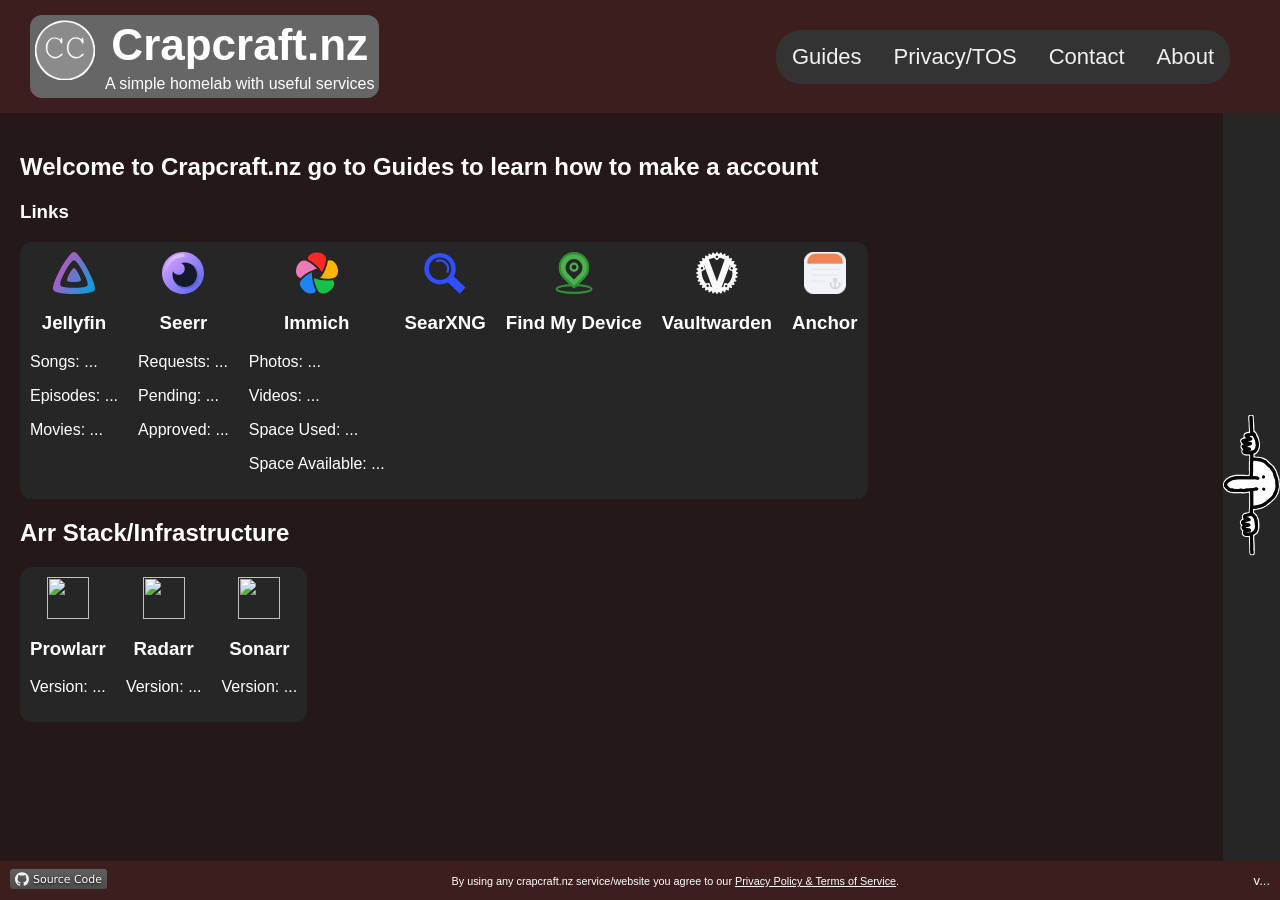
==== website/index.html @ 44bacd8b "removing fmhy" ====
<!doctype html>
<html lang="en">
    <head>
        <meta charset="UTF-8" />
        <meta name="viewport" content="width=device-width, initial-scale=1.0" />

        <title>Crapcraft.nz</title>

        <link rel="icon" type="image/x-icon" href="/images/favicon.ico" />

        <link href="mobile.css" rel="stylesheet" media="all" />
        <link href="styles.css" rel="stylesheet" media="screen and (width >= 600px)" />
    </head>
    <body>
        <header>
            <div class="header-top">
                <div class="header-box">
                    <img src="./images/logo.svg" alt="logo"></img>
                    <div class="header-front-text">
                        <h1>Crapcraft.nz</h1>
                        <p>A simple homelab with useful services</p>
                    </div>
                </div>
                <ul class="topnav">
                    <li><a href="./guides/">Guides</a></li>
                    <li><a href="./privacy/">Privacy/TOS</a></li>
                    <li><a href="./contact/">Contact</a></li>
                    <li><a href="./about/">About</a></li>
                </ul>
                <div id="mySidebar" class="sidebar">
                    <a href="javascript:void(0)" class="closebtn" onclick="closeNav()">&times;</a>
                    <a href="./guides/">Guides</a>
                    <a href="./privacy/">Privacy/TOS</a>
                    <a href="./contact/">Contact</a>
                    <a href="./about/">About</a>
                </div>
                <div id="button">
                    <button class="openbtn" onclick="openNav()">&#9776;</button>
                </div>
            </div>
            <div id="currentTime"></div>
        </header>
        <main>
            <article>
                <h2>Welcome to Crapcraft.nz go to Guides to learn how to make a account</h2>
                <h3>Links</h3>
                <div class="article-links">
                    <div class="article-box">
                        <a href="https://jellyfin.crapcraft.nz">
                            <img src="images/jellyfin.svg" style="width: 42px; height: 42px; align-items: center;" />
                        </a>
                        <h3><a href="https://jellyfin.crapcraft.nz">Jellyfin</a></h3>
                        <p>Songs: <span id="song-count">...</span></p>
                        <p>Episodes: <span id="series-count">...</span></p>
                        <p>Movies: <span id="movie-count">...</span></p>
                    </div>
                    <div class="article-box">
                        <a href="https://seerr.crapcraft.nz">
                            <img src="images/seerr.svg" style="width: 42px; height: 42px" />
                        </a>
                        <h3><a href="https://seerr.crapcraft.nz">Seerr</a></h3>
                        <p>Requests: <span id="requests-total">...</span></p>
                        <p>Pending: <span id="requests-pending">...</span></p>
                        <p>Approved: <span id="requests-approved">...</span></p>
                    </div>
                    <div class="article-box">
                        <a href="https://photos.crapcraft.nz">
                            <img src="images/immich.svg" style="width: 42px; height: 42px" />
                        </a>
                        <h3><a href="https://photos.crapcraft.nz">Immich</a></h3>
                        <p>Photos: <span id="immich-photos">...</span></p>
                        <p>Videos: <span id="immich-videos">...</span></p>
                        <p>Space Used: <span id="immich-disk">...</span></p>
                        <p>Space Available: <span id="immich-diskav">...</span></p>
                    </div>
                    <div class="article-box">
                        <a href="https://searxng.crapcraft.nz">
                            <img src="images/searxng.svg" style="width: 42px; height: 42px" />
                        </a>
                        <h3><a href="https://searxng.crapcraft.nz">SearXNG</a></h3>
                    </div>
                    <div class="article-box">
                        <a href="https://fmd.crapcraft.nz">
                            <img src="images/fmd.svg" style="width: 42px; height: 42px" />
                        </a>
                        <h3><a href="https://fmd.crapcraft.nz">Find My Device</a></h3>
                    </div>
                    <div class="article-box">
                        <a href="https://vault.crapcraft.nz">
                            <img src="images/vaultwarden.svg" style="width: 42px; height: 42px" />
                        </a>
                        <h3><a href="https://vault.crapcraft.nz">Vaultwarden</a></h3>
                    </div>
                    <div class="article-box">
                        <a href="https://notes.crapcraft.nz">
                            <img src="images/anchor.svg" style="width: 42px; height: 42px" />
                        </a>
                        <h3><a href="https://notes.crapcraft.nz">Anchor</a></h3>
                    </div>
                </div>
                <h2>Arr Stack/Infrastructure</h2>
                <div class="article-links">
                    <div class="article-box">
                        <a href="https://prowlarr.crapcraft.nz">
                            <img src="images/prowlarr.svg" style="width: 42px; height: 42px; align-items: center;" />
                        </a>
                        <h3><a href="https://Prowlarr.crapcraft.nz">Prowlarr</a></h3>
                        <p>Version: <span id="prowlarr-version">...</span></p>
                    </div>
                    <div class="article-box">
                        <a href="https://radarr.crapcraft.nz">
                            <img src="images/radarr.svg" style="width: 42px; height: 42px; align-items: center;" />
                        </a>
                        <h3><a href="https://radarr.crapcraft.nz">Radarr</a></h3>
                        <p>Version: <span id="radarr-version">...</span></p>
                    </div>
                    <div class="article-box">
                        <a href="https://sonarr.crapcraft.nz">
                            <img src="images/sonarr.svg" style="width: 42px; height: 42px; align-items: center;" />
                        </a>
                        <h3><a href="https://sonarr.crapcraft.nz">Sonarr</a></h3>
                        <p>Version: <span id="sonarr-version">...</span></p>
                    </div>
                </div>
            </article>
            <nav>
                <a href="https://en.wikipedia.org/wiki/Kilroy_was_here">
                    <img src="images/kilroy.svg" alt="Kilroy"/>
                </a>
            </nav>
        </main>
        <footer>
            <a href="https://github.com/Crapcraft/Crapcraft.nz">
                <img src="images/source-code.svg" alt="Github logo"/>
            </a>
            <div class="footer-content">
                <p>
                    <small
                        >By using any crapcraft.nz service/website you agree to our
                        <a href="./privacy/">Privacy Policy & Terms of Service</a>.</small
                    >
                </p>
            </div>
            <div class="footer-version">
                <p>v<span id="version">...</span></p>
            </div>
        </footer>
        <script src="javascript/stats.js"></script><!-- this script grabs the data from stats.json and sets it so the html is able to grab and display the data-->
        <script src="javascript/version.js"></script><!-- this script is simply to make updating the version number more easy by editing one file instead of all the files manually -->
        <script src="javascript/time.js"></script>
        <script src="javascript/mobilenav.js"></script>
    </body>
</html>
---- website/mobile.css ----
* {
  box-sizing: border-box;
}

body {
  margin: 0;
  font-family: Arial, Helvetica, sans-serif;
  min-height: 100vh;
  display: flex;
  flex-direction: column;
  overflow-x: hidden;
  overflow-y: auto;
  min-height: 0;
}

header {
  background-color: #3d1e1e;
  padding: 15px 30px;
  color: white;
  display: flex;
}

.header-top {
  display: flex;
  align-items: center;
  text-align: center;
  gap: 20px;
  font-size: 22px;
}

.header-box {
  display: flex;
  flex-wrap: wrap;
  align-items: flex-start;
  border-radius: 12px;
  padding: 5px;
  background-color: #666;
  color: white;
}

#currentTime {
  display: none;
}

header img {
  height: 0px;
  width: 0;
  visibility: hidden;
}

header a {
  text-decoration: none;
}

.header-front-text h1 {
  margin: 0;
}

.header-front-text p {
  margin: 5px 0 0;
  font-size: 16px;
}

nav {
  width: 0%;
}

nav img {
  width: 0%;
}

article {
  padding: 20px;
  width: 100%;
  background-color: #241818;
  color: white;
}

.article-links {
  display: inline-flex;
  flex-wrap: wrap;
  gap: 10px;
  align-items: flex-start;
  border-radius: 12px;
  padding: 5px;
  background-color: #262626;
  color: white;
}

.article-box {
  padding: 5px;
}

.article-box h3 {
  display: flex;
  flex-direction: column;
  align-items: center;
}

.article-box a {
  display: flex;
  flex-direction: column;
  align-items: center;
  text-decoration: none;
  color: white;
}

header a {
  text-decoration: none;
  color: white;
}

section::after {
  content: "";
  display: table;
  clear: both;
}

.badge {
  background-color: red;
  color: white;
  padding: 4px 8px;
  text-align: center;
  border-radius: 5px;
}

footer {
  background-color: #3d1e1e;
  padding: 8px 10px;
  color: white;
  width: 100%;
  font-size: 13px;
  display: flex;
  justify-content: space-between;
  align-items: center;
  left: 0;
  bottom: 0;
}

.footer-content {
  flex: 1;
  text-align: center;
}

.footer-version {
  white-space: nowrap;
  padding-left: 10px;
}

footer p {
  margin: 3px 0;
}

footer a {
  color: #ffffff;
}

main {
  display: flex;
  flex: 1;
}

/* Style the topnav */
ul.topnav {
  display: none;
}

/* Style links in topnav */
ul.topnav li a {
  display: block;
  color: #f1f1f1;
  padding: 14px 16px;
  text-decoration: none;
}

.topnav a:hover {
  background-color: #dddddd;
  color: black;
  border-radius: 25px;
}

/* The sidebar menu */
.sidebar {
  height: 100%; /* 100% Full-height */
  width: 0; /* 0 width - change this with JavaScript */
  position: fixed; /* Stay in place */
  z-index: 1; /* Stay on top */
  top: 0;
  left: 0;
  background-color: #111; /* Black*/
  overflow-x: hidden; /* Disable horizontal scroll */
  padding-top: 60px; /* Place content 60px from the top */
  transition: 0.5s; /* 0.5 second transition effect to slide in the sidebar */
}

/* The sidebar links */
.sidebar a {
  padding: 8px 8px 8px 32px;
  text-decoration: none;
  font-size: 25px;
  color: #818181;
  display: block;
  transition: 0.3s;
}

/* When you mouse over the navigation links, change their color */
.sidebar a:hover {
  color: #f1f1f1;
}

/* Position and style the close button (top right corner) */
.sidebar .closebtn {
  position: absolute;
  top: 0;
  right: 25px;
  font-size: 36px;
  margin-left: 50px;
}

/* The button used to open the sidebar */
.openbtn {
  font-size: 20px;
  cursor: pointer;
  background-color: #111;
  color: white;
  padding: 10px 15px;
  border: none;
  border-radius: 12px;
}

.openbtn:hover {
  background-color: #444;
}
---- website/styles.css ----
* {
  box-sizing: border-box;
}

body {
  margin: 0;
  font-family: Arial, Helvetica, sans-serif;
  min-height: 100vh;
  display: flex;
  flex-direction: column;
  overflow: hidden;
}

header {
  background-color: #3d1e1e;
  padding: 15px 30px;
  color: white;
  display: flex;
  flex-direction: column;
  gap: 10px;
}

.header-top {
  display: flex;
  align-items: center;
  text-align: center;
  gap: 20px;
  font-size: 22px;
}

.header-box {
  display: flex;
  flex-wrap: wrap;
  gap: 10px;
  align-items: flex-start;
  border-radius: 12px;
  padding: 5px;
  background-color: #666;
  color: white;
}

#currentTime {
  visibility: visible;
  width: 100%;
  text-align: left;
  font-size: 14px;
}

header img {
  height: 60px;
  width: auto;
  visibility: visible;
}

header a {
  text-decoration: none;
}

.header-front-text h1 {
  margin: 0;
}

.header-front-text p {
  margin: 5px 0 0;
  font-size: 16px;
}

nav {
  width: 60px;
  overflow: hidden;
  display: flex;
  align-items: center;
  justify-content: center;
  background: #262626;
}

nav img {
  width: auto;
  height: 60px;
  transform: rotate(90deg);
}

article {
  padding: 20px;
  width: 100%;
  background-color: #241818;
  color: white;
}

.article-links {
  display: inline-flex;
  flex-wrap: wrap;
  gap: 10px;
  align-items: flex-start;
  border-radius: 12px;
  padding: 5px;
  background-color: #262626;
  color: white;
}

.article-box {
  padding: 5px;
}

.article-box h3 {
  display: flex;
  flex-direction: column;
  align-items: center;
}

.article-box a {
  display: flex;
  flex-direction: column;
  align-items: center;
  text-decoration: none;
  color: white;
}

header a {
  text-decoration: none;
  color: white;
}

section::after {
  content: "";
  display: table;
  clear: both;
}

.badge {
  background-color: red;
  color: white;
  padding: 4px 8px;
  text-align: center;
  border-radius: 5px;
}

footer {
  background-color: #3d1e1e;
  padding: 8px 10px;
  color: white;
  width: 100%;
  font-size: 13px;
  display: flex;
  justify-content: space-between;
  align-items: center;
}

.footer-content {
  flex: 1;
  text-align: center;
}

.footer-version {
  white-space: nowrap;
  padding-left: 10px;
}

footer p {
  margin: 3px 0;
}

footer a {
  color: #ffffff;
}

main {
  display: flex;
  flex: 1;
}

/* Style the topnav */
ul.topnav {
  margin: 0 0 0 auto;
  display: flex;
  list-style-type: none;
  padding: 0;
  background-color: #333333;
  border-radius: 25px;
  width: auto;
  height: auto;
  visibility: visible;
}

/* Style links in topnav */
ul.topnav li a {
  display: block;
  color: #f1f1f1;
  padding: 14px 16px;
  visibility: visible;
  text-decoration: none;
}

.topnav a:hover {
  background-color: #dddddd;
  color: black;
  border-radius: 25px;
}

/* The sidebar menu */
.sidebar {
  height: 0; /* 100% Full-height */
  width: 0; /* 0 width - change this with JavaScript */
  position: fixed; /* Stay in place */
  z-index: 1; /* Stay on top */
  top: 0;
  left: 0;
  background-color: #111; /* Black*/
  overflow-x: hidden; /* Disable horizontal scroll */
  padding-top: 60px; /* Place content 60px from the top */
  transition: 0.5s; /* 0.5 second transition effect to slide in the sidebar */
}

/* The sidebar links */
.sidebar a {
  padding: 8px 8px 8px 32px;
  text-decoration: none;
  font-size: 25px;
  color: #818181;
  display: block;
  transition: 0.3s;
}

/* When you mouse over the navigation links, change their color */
.sidebar a:hover {
  color: #f1f1f1;
}

/* Position and style the close button (top right corner) */
.sidebar .closebtn {
  position: absolute;
  top: 0;
  right: 25px;
  font-size: 36px;
  margin-left: 50px;
}

/* The button used to open the sidebar */
.openbtn {
  font-size: 2px;
  cursor: pointer;
  background-color: #111;
  color: white;
  padding: 10px 15px;
  border: none;
  border-radius: 12px;
  display: none;
}

.openbtn:hover {
  background-color: #444;
}
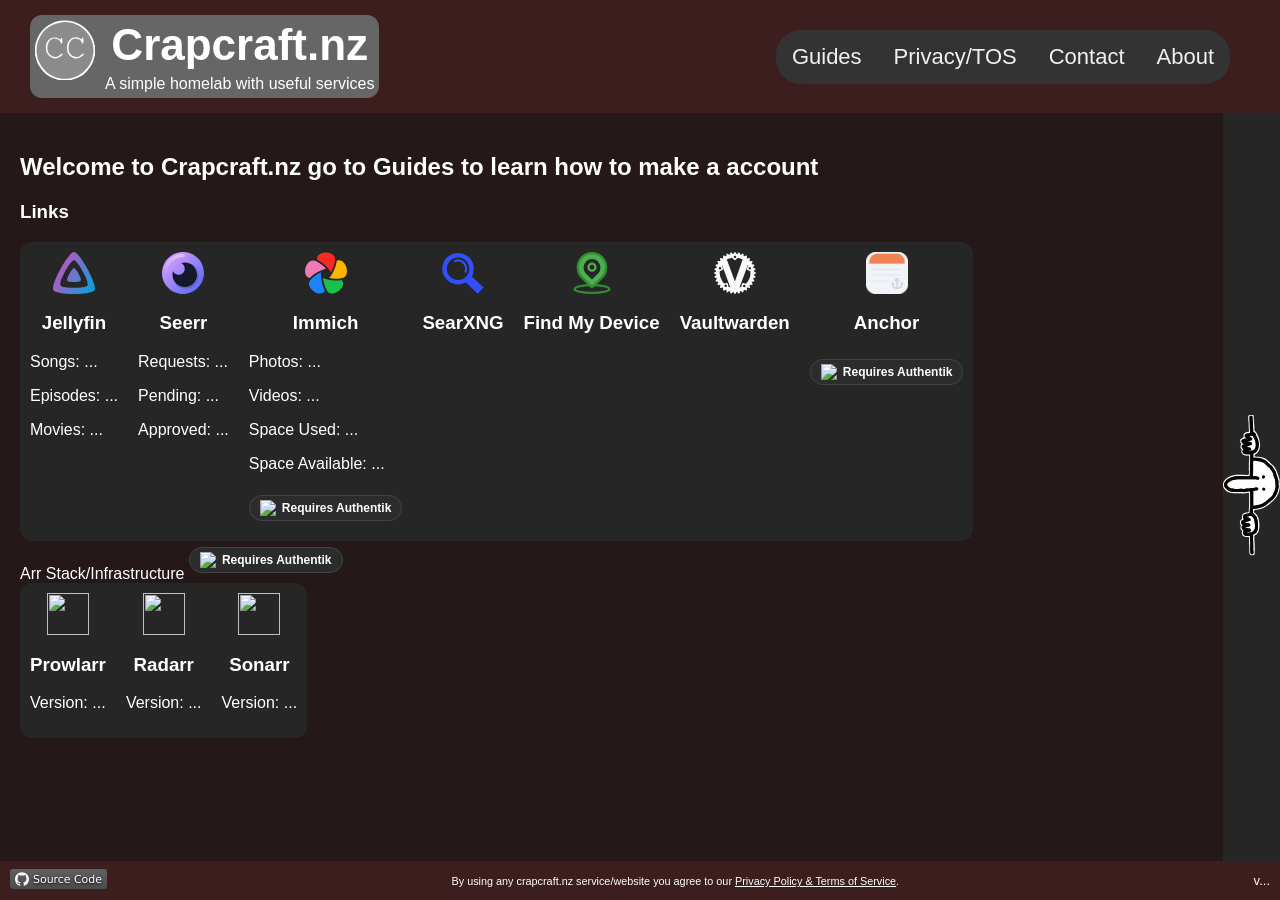
==== commit 4a5361e2: "adding requires authentik tag to services that use it for protection or auth" ====
--- a/website/index.html
+++ b/website/index.html
@@ -72,6 +72,13 @@
                         <p>Videos: <span id="immich-videos">...</span></p>
                         <p>Space Used: <span id="immich-disk">...</span></p>
                         <p>Space Available: <span id="immich-diskav">...</span></p>
+                        <span class="authentik-tag">
+                            <img
+                                src="https://cdn.jsdelivr.net/gh/homarr-labs/dashboard-icons/svg/authentik.svg"
+                                alt="Authentik"
+                            />
+                            Requires Authentik
+                        </span>
                     </div>
                     <div class="article-box">
                         <a href="https://searxng.crapcraft.nz">
@@ -96,9 +103,25 @@
                             <img src="images/anchor.svg" style="width: 42px; height: 42px" />
                         </a>
                         <h3><a href="https://notes.crapcraft.nz">Anchor</a></h3>
+                        <span class="authentik-tag">
+                            <img
+                                src="https://cdn.jsdelivr.net/gh/homarr-labs/dashboard-icons/svg/authentik.svg"
+                                alt="Authentik"
+                            />
+                            Requires Authentik
+                        </span>
                     </div>
                 </div>
-                <h2>Arr Stack/Infrastructure</h2>
+                <div class="arr-title"
+                    <h2>Arr Stack/Infrastructure</h2>
+                    <span class="authentik-tag">
+                        <img
+                            src="images/authentik.svg"
+                            alt="Authentik"
+                        />
+                        Requires Authentik
+                    </span>
+                </div>
                 <div class="article-links">
                     <div class="article-box">
                         <a href="https://prowlarr.crapcraft.nz">
--- a/website/mobile.css
+++ b/website/mobile.css
@@ -230,4 +230,23 @@
 
 .openbtn:hover {
   background-color: #444;
+}
+
+.authentik-tag {
+  display: inline-flex;
+  align-items: center;
+  gap: 6px;
+  margin-top: 6px;
+  padding: 4px 10px;
+  font-size: 12px;
+  font-weight: bold;
+  color: white;
+  background-color: #2c2c2c;
+  border: 1px solid #444;
+  border-radius: 20px;
+}
+
+.authentik-tag img {
+  width: 16px;
+  height: 16px;
 }
--- a/website/styles.css
+++ b/website/styles.css
@@ -249,4 +249,23 @@
 
 .openbtn:hover {
   background-color: #444;
+}
+
+.authentik-tag {
+  display: inline-flex;
+  align-items: center;
+  gap: 6px;
+  margin-top: 6px;
+  padding: 4px 10px;
+  font-size: 12px;
+  font-weight: bold;
+  color: white;
+  background-color: #2c2c2c;
+  border: 1px solid #444;
+  border-radius: 20px;
+}
+
+.authentik-tag img {
+  width: 16px;
+  height: 16px;
 }
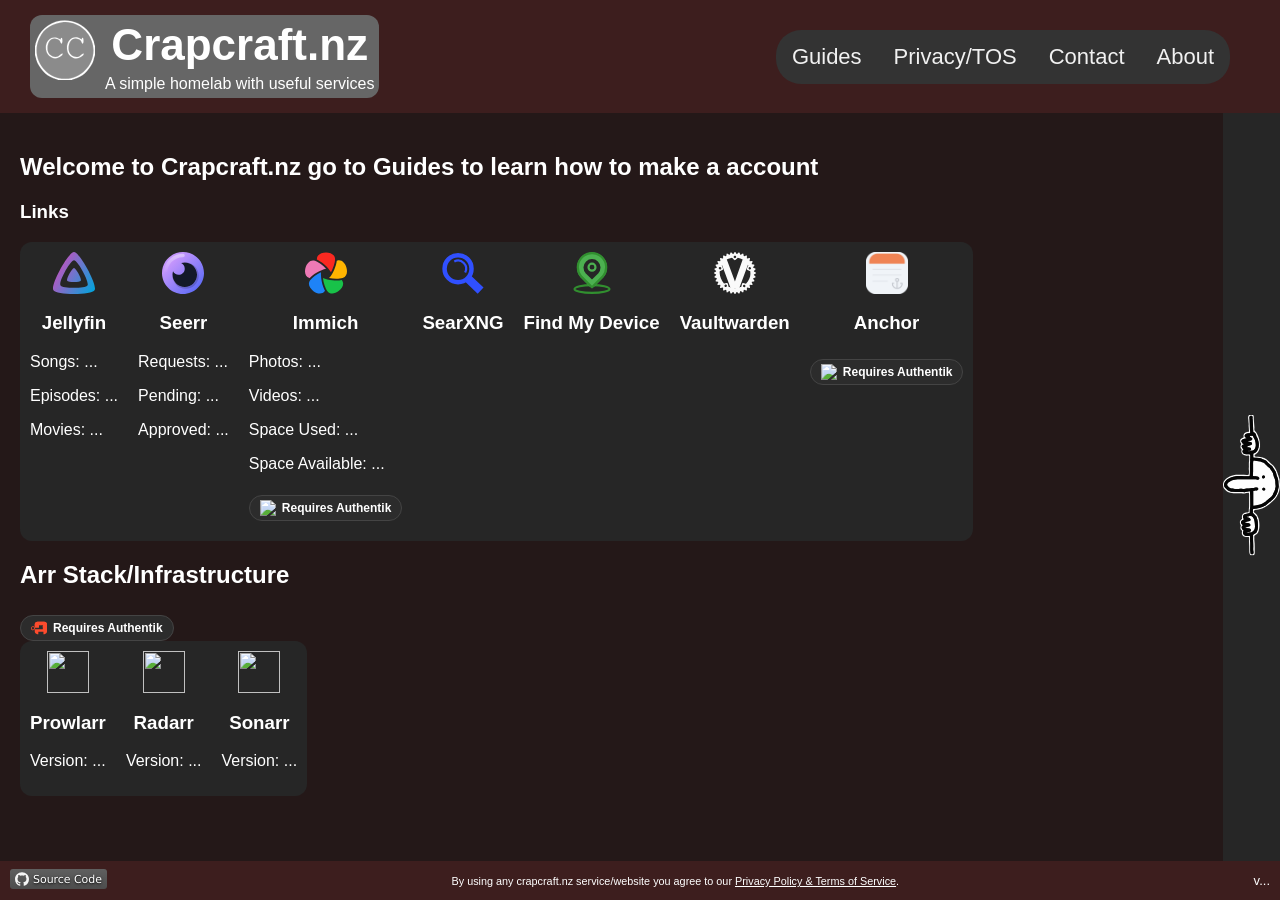
==== commit 76c98389: "Update website/index.html Co-authored-by: coderabbitai[bot] <136622811+coderabbitai[bot]@users.norep" ====
--- a/website/index.html
+++ b/website/index.html
@@ -112,7 +112,7 @@
                         </span>
                     </div>
                 </div>
-                <div class="arr-title"
+                <div class="arr-title">
                     <h2>Arr Stack/Infrastructure</h2>
                     <span class="authentik-tag">
                         <img
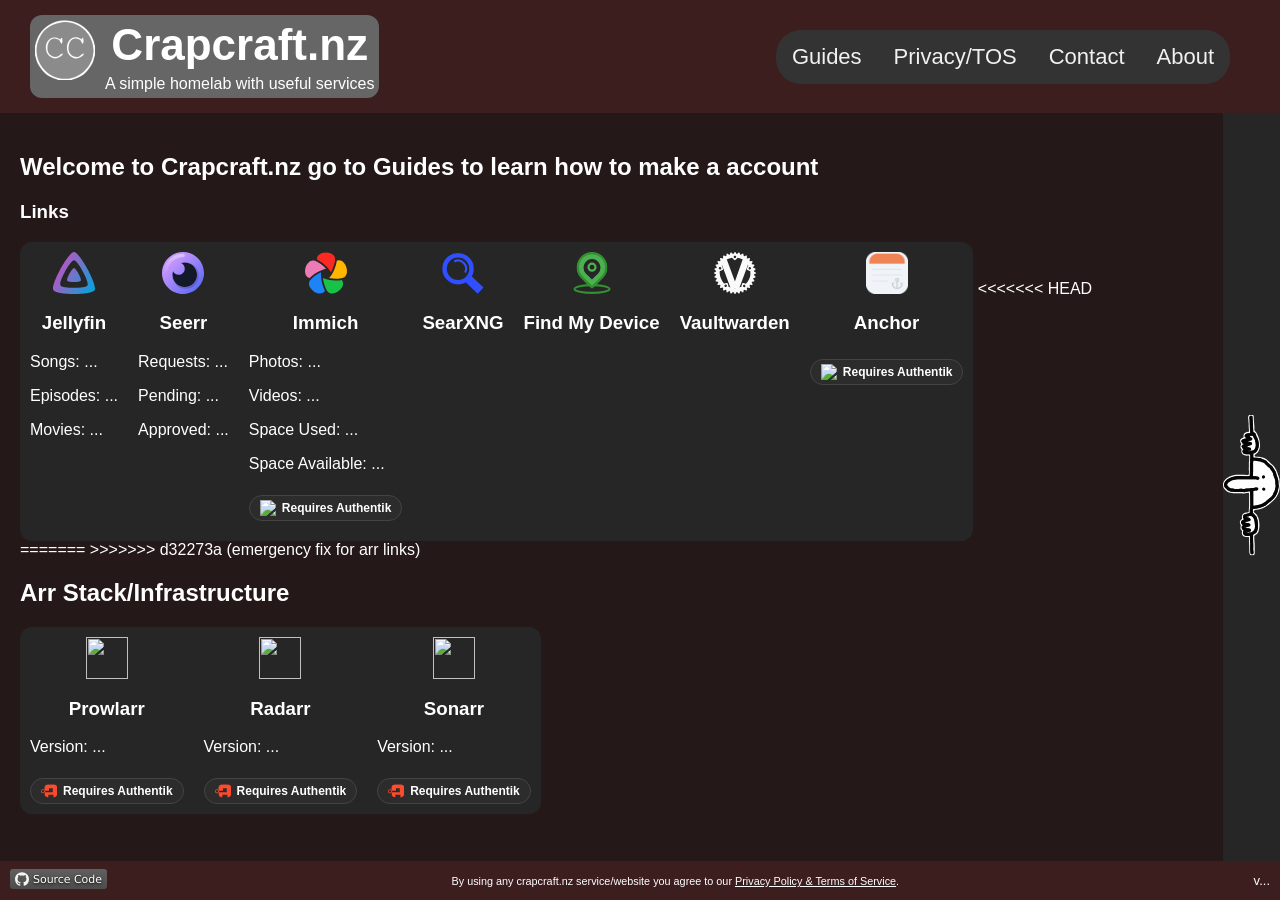
==== commit f555bddb: "emergency fix for arr links" ====
--- a/website/index.html
+++ b/website/index.html
@@ -112,15 +112,11 @@
                         </span>
                     </div>
                 </div>
+<<<<<<< HEAD
                 <div class="arr-title">
+=======
+>>>>>>> d32273a (emergency fix for arr links)
                     <h2>Arr Stack/Infrastructure</h2>
-                    <span class="authentik-tag">
-                        <img
-                            src="images/authentik.svg"
-                            alt="Authentik"
-                        />
-                        Requires Authentik
-                    </span>
                 </div>
                 <div class="article-links">
                     <div class="article-box">
@@ -129,6 +125,13 @@
                         </a>
                         <h3><a href="https://Prowlarr.crapcraft.nz">Prowlarr</a></h3>
                         <p>Version: <span id="prowlarr-version">...</span></p>
+                        <span class="authentik-tag">
+                            <img
+                                src="images/authentik.svg"
+                                alt="Authentik"
+                            />
+                            Requires Authentik
+                        </span>
                     </div>
                     <div class="article-box">
                         <a href="https://radarr.crapcraft.nz">
@@ -136,6 +139,13 @@
                         </a>
                         <h3><a href="https://radarr.crapcraft.nz">Radarr</a></h3>
                         <p>Version: <span id="radarr-version">...</span></p>
+                        <span class="authentik-tag">
+                            <img
+                                src="images/authentik.svg"
+                                alt="Authentik"
+                            />
+                            Requires Authentik
+                        </span>
                     </div>
                     <div class="article-box">
                         <a href="https://sonarr.crapcraft.nz">
@@ -143,6 +153,13 @@
                         </a>
                         <h3><a href="https://sonarr.crapcraft.nz">Sonarr</a></h3>
                         <p>Version: <span id="sonarr-version">...</span></p>
+                        <span class="authentik-tag">
+                            <img
+                                src="images/authentik.svg"
+                                alt="Authentik"
+                            />
+                            Requires Authentik
+                        </span>
                     </div>
                 </div>
             </article>
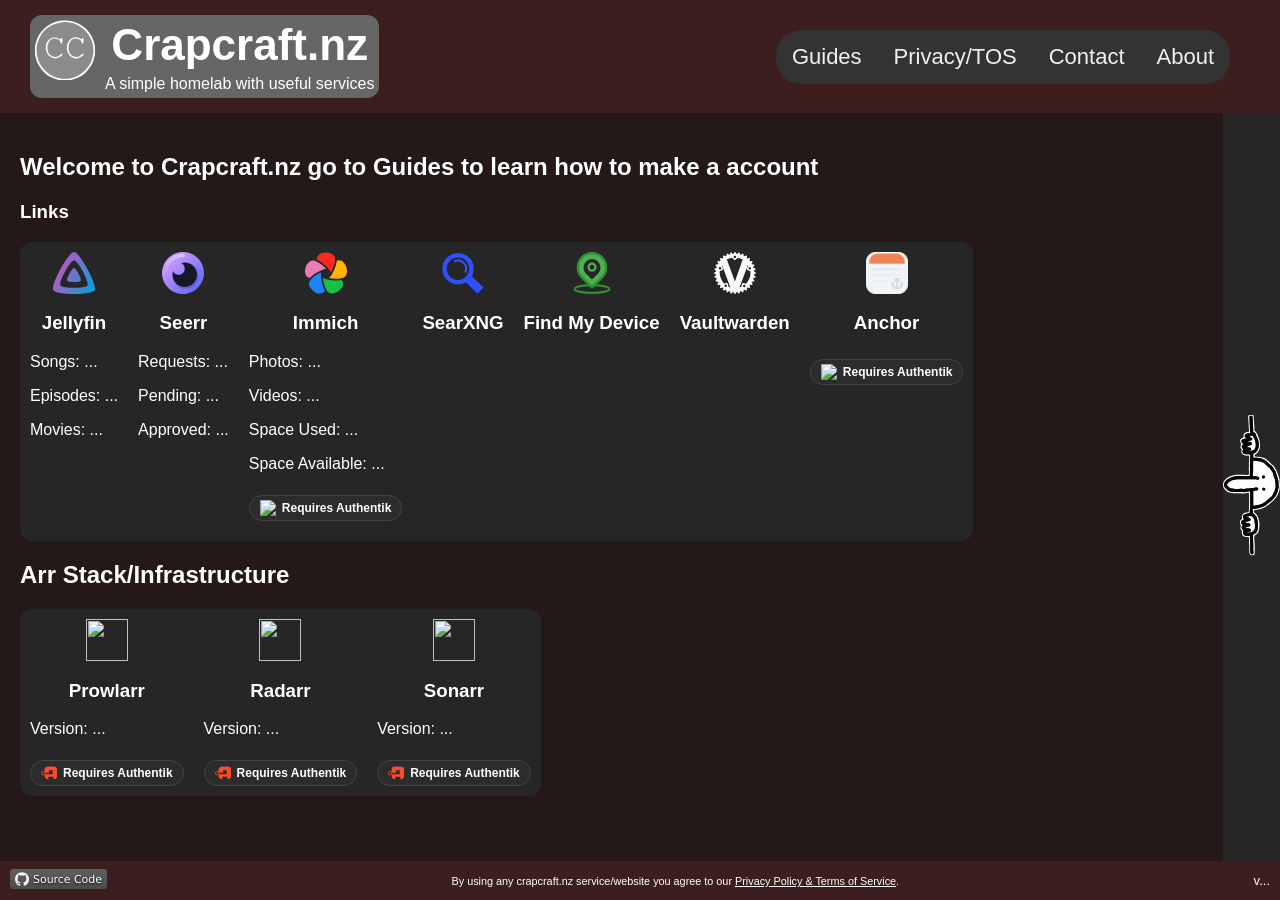
==== commit a9b2437b: "fixing something" ====
--- a/website/index.html
+++ b/website/index.html
@@ -112,10 +112,6 @@
                         </span>
                     </div>
                 </div>
-<<<<<<< HEAD
-                <div class="arr-title">
-=======
->>>>>>> d32273a (emergency fix for arr links)
                     <h2>Arr Stack/Infrastructure</h2>
                 </div>
                 <div class="article-links">
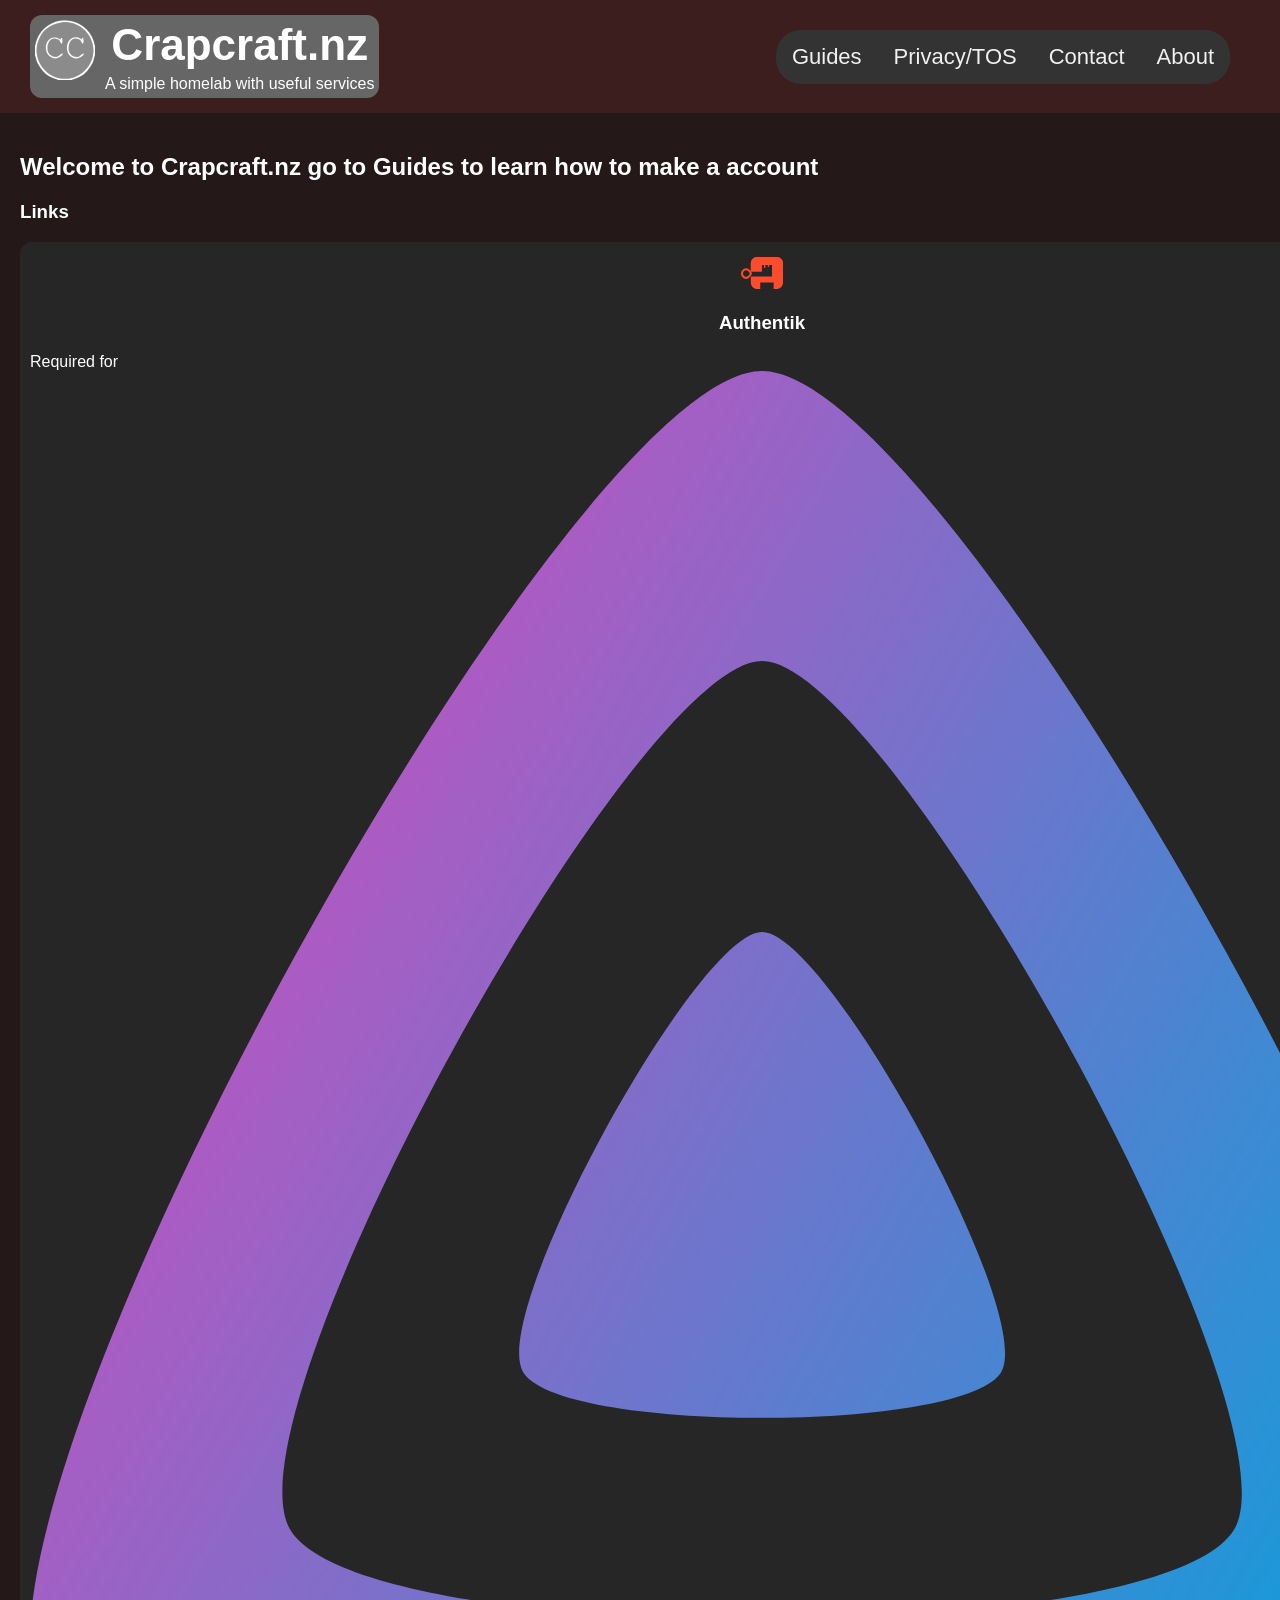
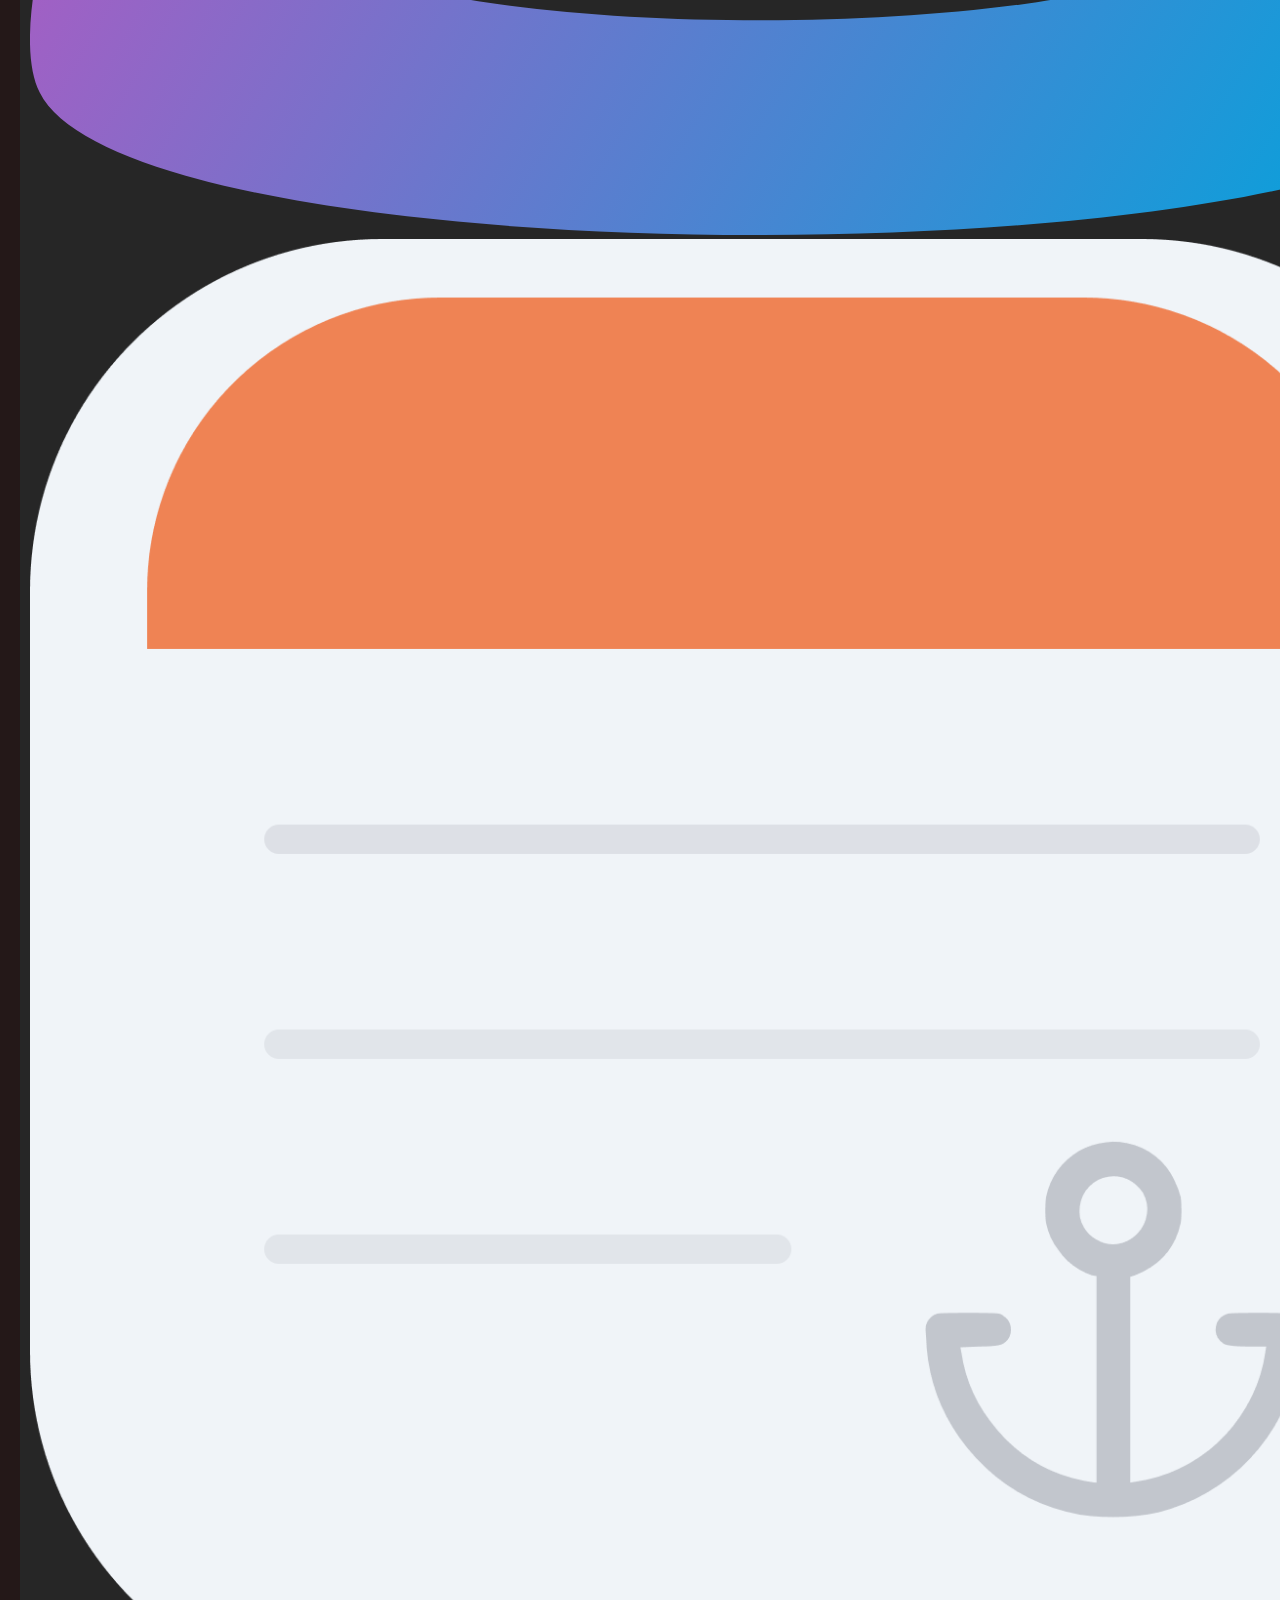
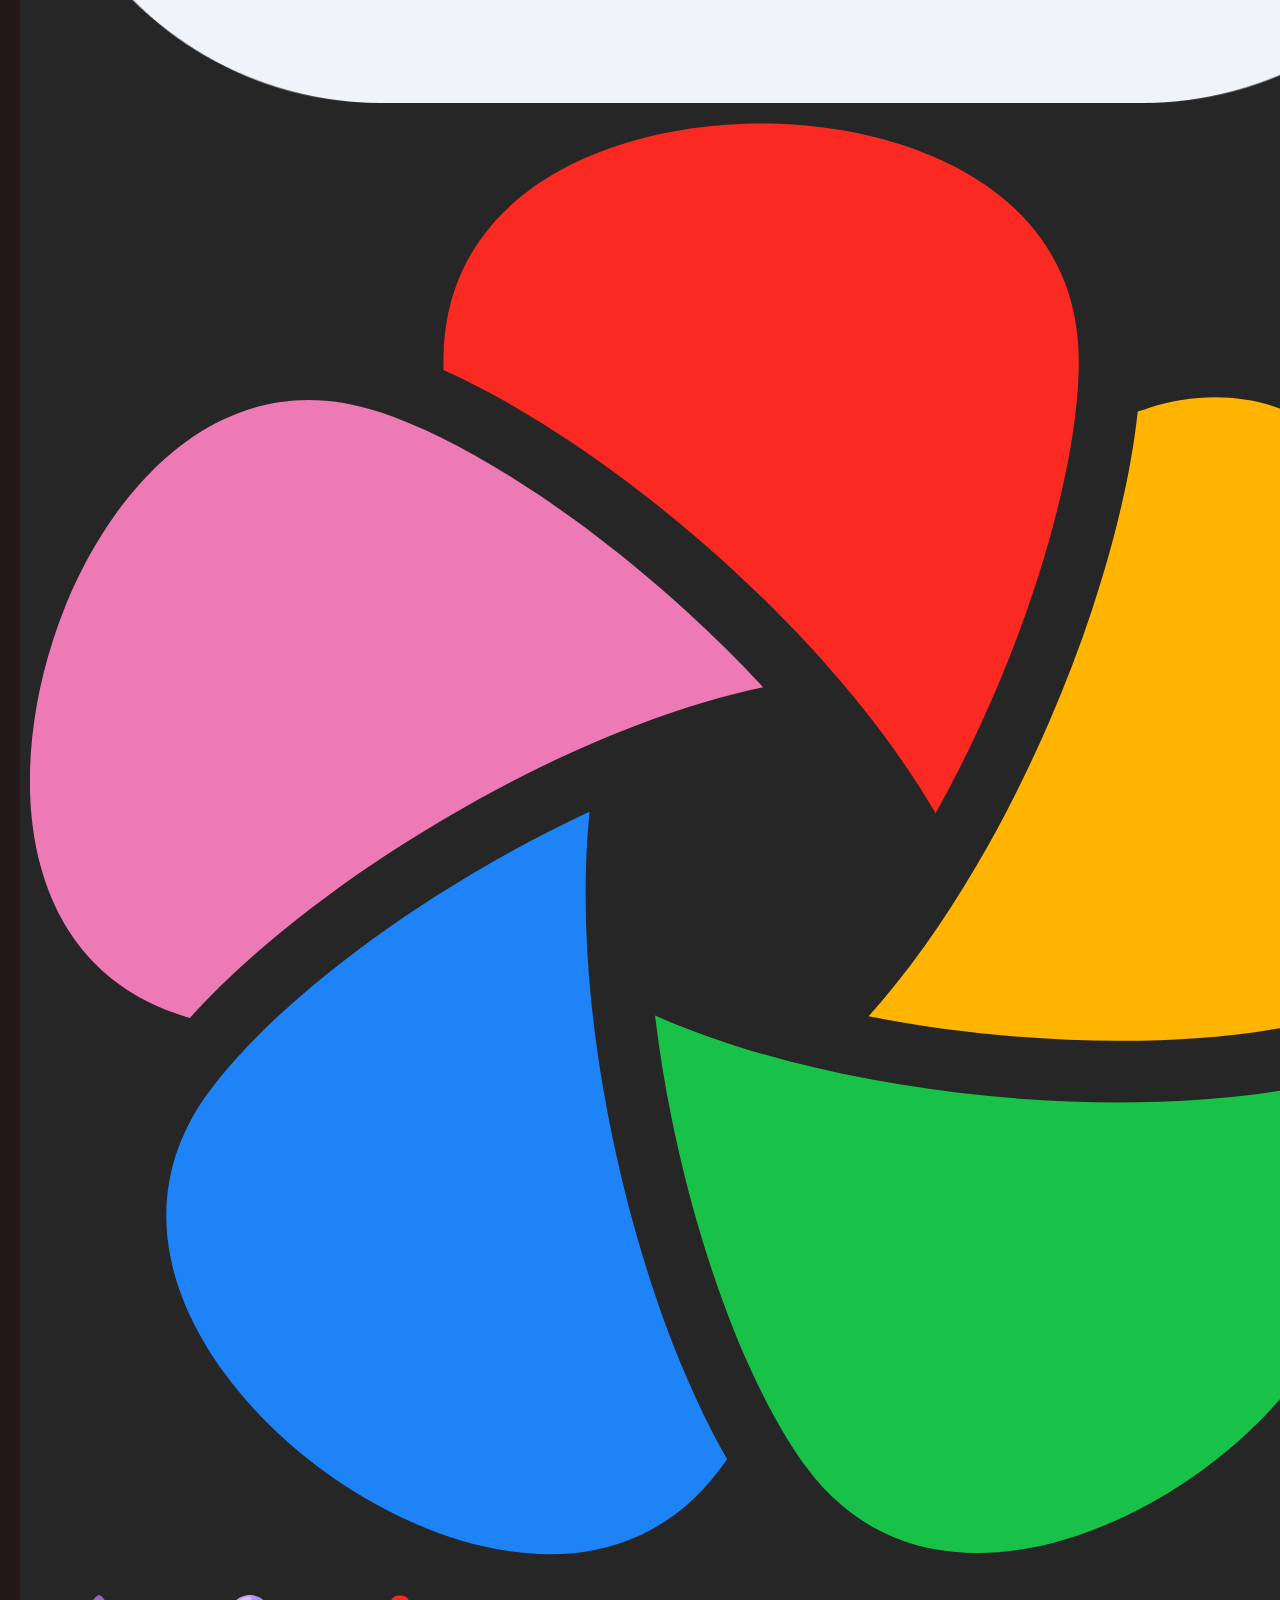
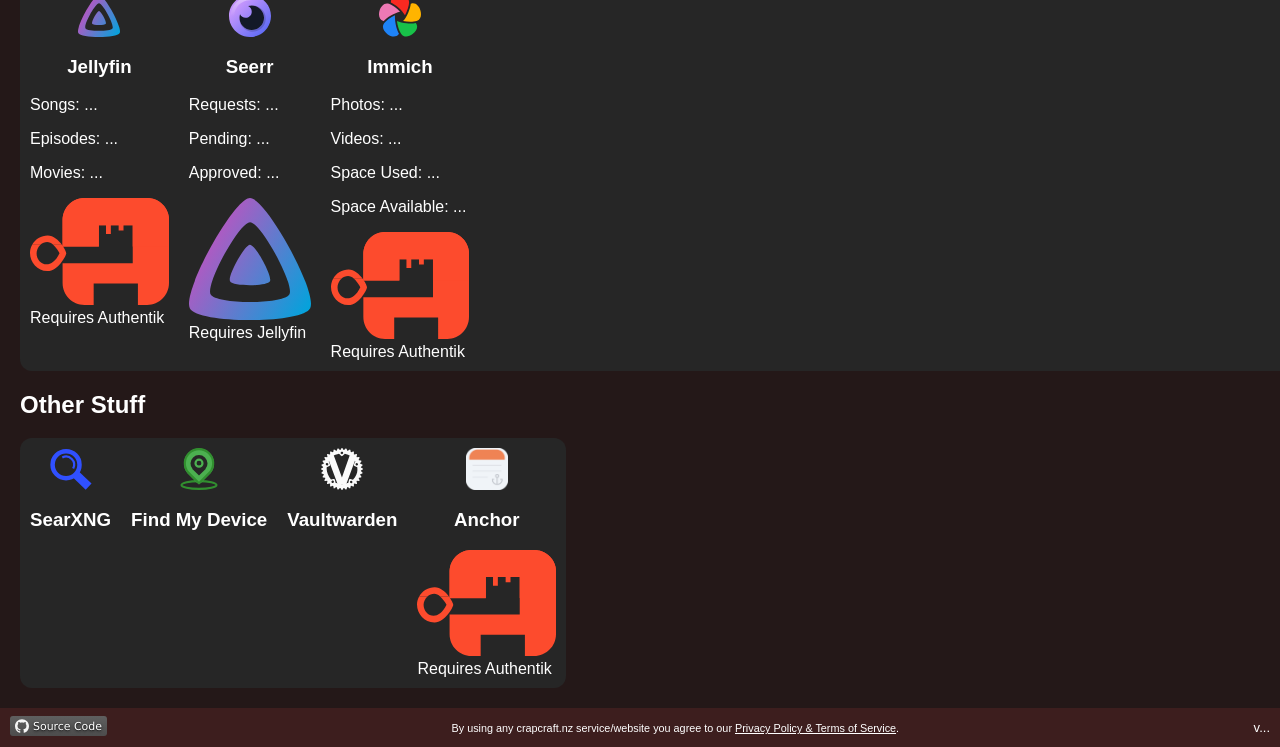
==== commit 6ba450f9: "organising the links a bit and renaming authentik-tag to app-tag" ====
--- a/website/index.html
+++ b/website/index.html
@@ -46,6 +46,27 @@
                 <h3>Links</h3>
                 <div class="article-links">
                     <div class="article-box">
+                        <a href="https://auth.crapcraft.nz">
+                            <img src="images/authentik.svg" style="width: 42px; height: 42px; align-items: center;" />
+                        </a>
+                        <h3><a href="https://auth.crapcraft.nz">Authentik</a></h3>
+                        <span class="app-tag">
+                            Required for
+                            <img
+                                src="images/jellyfin.svg"
+                                alt="Jellyfin"
+                            />
+                            <img
+                                src="images/anchor.svg"
+                                alt="Anchor"
+                            />
+                            <img
+                                src="images/immich.svg"
+                                alt="Immich"
+                            />
+                        </span>
+                    </div>
+                    <div class="article-box">
                         <a href="https://jellyfin.crapcraft.nz">
                             <img src="images/jellyfin.svg" style="width: 42px; height: 42px; align-items: center;" />
                         </a>
@@ -53,6 +74,13 @@
                         <p>Songs: <span id="song-count">...</span></p>
                         <p>Episodes: <span id="series-count">...</span></p>
                         <p>Movies: <span id="movie-count">...</span></p>
+                        <span class="app-tag">
+                            <img
+                                src="images/authentik.svg"
+                                alt="Authentik"
+                            />
+                            Requires Authentik
+                        </span>
                     </div>
                     <div class="article-box">
                         <a href="https://seerr.crapcraft.nz">
@@ -62,6 +90,13 @@
                         <p>Requests: <span id="requests-total">...</span></p>
                         <p>Pending: <span id="requests-pending">...</span></p>
                         <p>Approved: <span id="requests-approved">...</span></p>
+                        <span class="app-tag">
+                            <img
+                                src="images/jellyfin.svg"
+                                alt="Jellyfin"
+                            />
+                            Requires Jellyfin
+                        </span>
                     </div>
                     <div class="article-box">
                         <a href="https://photos.crapcraft.nz">
@@ -72,14 +107,17 @@
                         <p>Videos: <span id="immich-videos">...</span></p>
                         <p>Space Used: <span id="immich-disk">...</span></p>
                         <p>Space Available: <span id="immich-diskav">...</span></p>
-                        <span class="authentik-tag">
+                        <span class="app-tag">
                             <img
-                                src="https://cdn.jsdelivr.net/gh/homarr-labs/dashboard-icons/svg/authentik.svg"
+                                src="images/authentik.svg"
                                 alt="Authentik"
                             />
                             Requires Authentik
                         </span>
                     </div>
+                </div>
+                <h2>Other Stuff</h2>
+                <div class="article-links">
                     <div class="article-box">
                         <a href="https://searxng.crapcraft.nz">
                             <img src="images/searxng.svg" style="width: 42px; height: 42px" />
@@ -103,53 +141,7 @@
                             <img src="images/anchor.svg" style="width: 42px; height: 42px" />
                         </a>
                         <h3><a href="https://notes.crapcraft.nz">Anchor</a></h3>
-                        <span class="authentik-tag">
-                            <img
-                                src="https://cdn.jsdelivr.net/gh/homarr-labs/dashboard-icons/svg/authentik.svg"
-                                alt="Authentik"
-                            />
-                            Requires Authentik
-                        </span>
-                    </div>
-                </div>
-                    <h2>Arr Stack/Infrastructure</h2>
-                </div>
-                <div class="article-links">
-                    <div class="article-box">
-                        <a href="https://prowlarr.crapcraft.nz">
-                            <img src="images/prowlarr.svg" style="width: 42px; height: 42px; align-items: center;" />
-                        </a>
-                        <h3><a href="https://Prowlarr.crapcraft.nz">Prowlarr</a></h3>
-                        <p>Version: <span id="prowlarr-version">...</span></p>
-                        <span class="authentik-tag">
-                            <img
-                                src="images/authentik.svg"
-                                alt="Authentik"
-                            />
-                            Requires Authentik
-                        </span>
-                    </div>
-                    <div class="article-box">
-                        <a href="https://radarr.crapcraft.nz">
-                            <img src="images/radarr.svg" style="width: 42px; height: 42px; align-items: center;" />
-                        </a>
-                        <h3><a href="https://radarr.crapcraft.nz">Radarr</a></h3>
-                        <p>Version: <span id="radarr-version">...</span></p>
-                        <span class="authentik-tag">
-                            <img
-                                src="images/authentik.svg"
-                                alt="Authentik"
-                            />
-                            Requires Authentik
-                        </span>
-                    </div>
-                    <div class="article-box">
-                        <a href="https://sonarr.crapcraft.nz">
-                            <img src="images/sonarr.svg" style="width: 42px; height: 42px; align-items: center;" />
-                        </a>
-                        <h3><a href="https://sonarr.crapcraft.nz">Sonarr</a></h3>
-                        <p>Version: <span id="sonarr-version">...</span></p>
-                        <span class="authentik-tag">
+                        <span class="app-tag">
                             <img
                                 src="images/authentik.svg"
                                 alt="Authentik"
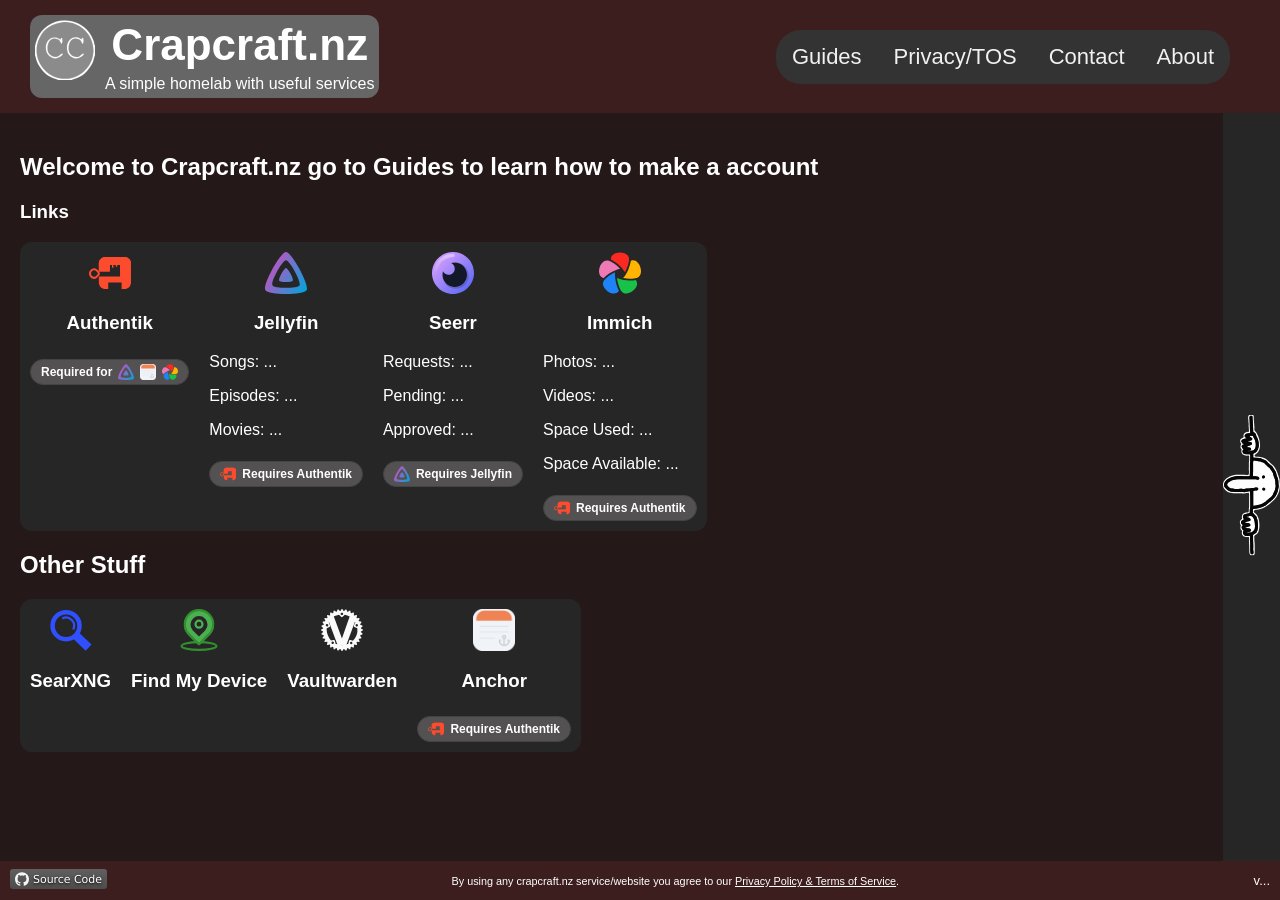
==== commit ad957d61: "adding clickable buttons to the requireds tags" ====
--- a/website/index.html
+++ b/website/index.html
@@ -52,18 +52,24 @@
                         <h3><a href="https://auth.crapcraft.nz">Authentik</a></h3>
                         <span class="app-tag">
                             Required for
-                            <img
-                                src="images/jellyfin.svg"
-                                alt="Jellyfin"
-                            />
-                            <img
-                                src="images/anchor.svg"
-                                alt="Anchor"
-                            />
-                            <img
-                                src="images/immich.svg"
-                                alt="Immich"
-                            />
+                            <a href="guides/jellyfin">
+                                <img
+                                    src="images/jellyfin.svg"
+                                    alt="Jellyfin"
+                                />
+                            </a>
+                            <a href="guides/anchor">
+                                <img
+                                    src="images/anchor.svg"
+                                    alt="Anchor"
+                                />
+                            </a>
+                            <a href="guides/immich">
+                                <img
+                                    src="images/immich.svg"
+                                    alt="Immich"
+                                />
+                            </a>
                         </span>
                     </div>
                     <div class="article-box">
@@ -74,13 +80,15 @@
                         <p>Songs: <span id="song-count">...</span></p>
                         <p>Episodes: <span id="series-count">...</span></p>
                         <p>Movies: <span id="movie-count">...</span></p>
-                        <span class="app-tag">
-                            <img
-                                src="images/authentik.svg"
-                                alt="Authentik"
-                            />
-                            Requires Authentik
-                        </span>
+                        <a href="guides/authentik">
+                            <span class="app-tag">
+                                <img
+                                    src="images/authentik.svg"
+                                    alt="Authentik"
+                                />
+                                Requires Authentik
+                            </span>
+                        </a>
                     </div>
                     <div class="article-box">
                         <a href="https://seerr.crapcraft.nz">
@@ -90,13 +98,15 @@
                         <p>Requests: <span id="requests-total">...</span></p>
                         <p>Pending: <span id="requests-pending">...</span></p>
                         <p>Approved: <span id="requests-approved">...</span></p>
-                        <span class="app-tag">
-                            <img
-                                src="images/jellyfin.svg"
-                                alt="Jellyfin"
-                            />
-                            Requires Jellyfin
-                        </span>
+                        <a href="guides/jellyfin">
+                            <span class="app-tag">
+                                <img
+                                    src="images/jellyfin.svg"
+                                    alt="Jellyfin"
+                                />
+                                Requires Jellyfin
+                            </span>
+                        </a>
                     </div>
                     <div class="article-box">
                         <a href="https://photos.crapcraft.nz">
@@ -107,13 +117,15 @@
                         <p>Videos: <span id="immich-videos">...</span></p>
                         <p>Space Used: <span id="immich-disk">...</span></p>
                         <p>Space Available: <span id="immich-diskav">...</span></p>
-                        <span class="app-tag">
-                            <img
-                                src="images/authentik.svg"
-                                alt="Authentik"
-                            />
-                            Requires Authentik
-                        </span>
+                        <a href="guides/authentik">
+                            <span class="app-tag">
+                                <img
+                                    src="images/authentik.svg"
+                                    alt="Authentik"
+                                />
+                                Requires Authentik
+                            </span>
+                        </a>
                     </div>
                 </div>
                 <h2>Other Stuff</h2>
@@ -141,13 +153,15 @@
                             <img src="images/anchor.svg" style="width: 42px; height: 42px" />
                         </a>
                         <h3><a href="https://notes.crapcraft.nz">Anchor</a></h3>
-                        <span class="app-tag">
-                            <img
-                                src="images/authentik.svg"
-                                alt="Authentik"
-                            />
-                            Requires Authentik
-                        </span>
+                        <a href="guides/authentik">
+                            <span class="app-tag">
+                                <img
+                                    src="images/authentik.svg"
+                                    alt="Authentik"
+                                />
+                                Requires Authentik
+                            </span>
+                        </a>
                     </div>
                 </div>
             </article>
--- a/website/mobile.css
+++ b/website/mobile.css
@@ -232,7 +232,7 @@
   background-color: #444;
 }
 
-.authentik-tag {
+.app-tag {
   display: inline-flex;
   align-items: center;
   gap: 6px;
@@ -241,12 +241,12 @@
   font-size: 12px;
   font-weight: bold;
   color: white;
-  background-color: #2c2c2c;
+  background-color: #535151;
   border: 1px solid #444;
   border-radius: 20px;
 }
 
-.authentik-tag img {
+.app-tag img {
   width: 16px;
   height: 16px;
 }
--- a/website/styles.css
+++ b/website/styles.css
@@ -251,7 +251,7 @@
   background-color: #444;
 }
 
-.authentik-tag {
+.app-tag {
   display: inline-flex;
   align-items: center;
   gap: 6px;
@@ -260,12 +260,12 @@
   font-size: 12px;
   font-weight: bold;
   color: white;
-  background-color: #2c2c2c;
+  background-color: #535151;
   border: 1px solid #444;
   border-radius: 20px;
 }
 
-.authentik-tag img {
+.app-tag img {
   width: 16px;
   height: 16px;
 }
